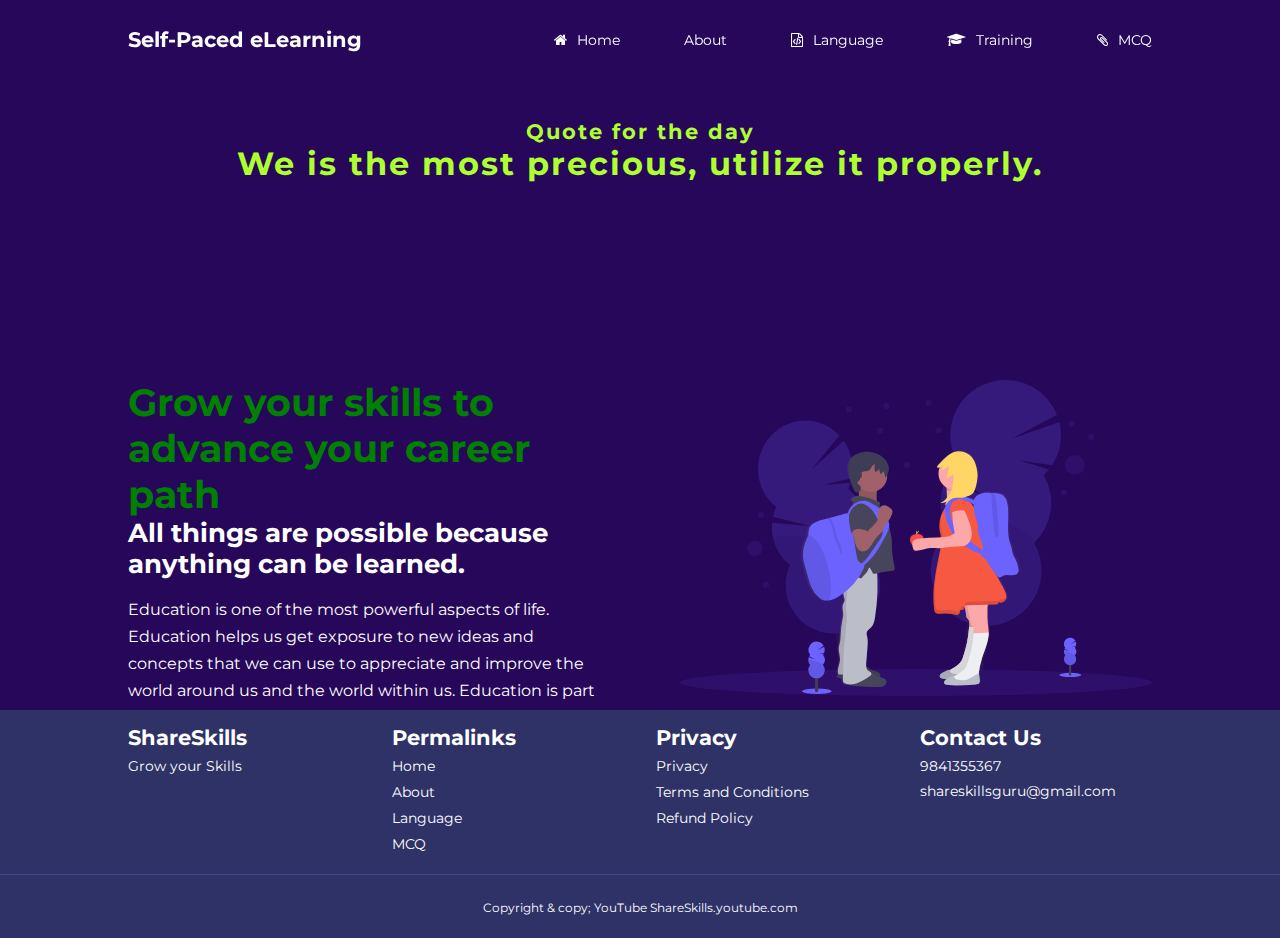
==== index.html @ d2451aa7 "Update index.html" ====
<!DOCTYPE html>
<html lang="en">
<head>
    <meta charset="UTF-8">
    <meta http-equiv="X-UA-Compatible" content="IE=edge">
    <meta name="keywords" content="Self Paced Training, Self-paced, Study Park, study-park, Computer, Computer note, SharaSkills, Surendra, Surendra Prasad Tharu, C, c++, html, html tutorials, css, javascript, python">
    <meta name="robots" content="index, follow">
    <meta name="viewport" content="width=device-width, initial-scale=1.0">
    <title>codeswithspt</title>
    <!--ICONSCOUNT CDN link-->
    <link rel="stylesheet" href="https://unicons.iconscout.com/release/v4.0.0/css/line.css">
    <link rel="stylesheet" href="./css/style.css">
    <link rel="stylesheet" href="https://stackpath.bootstrapcdn.com/font-awesome/4.7.0/css/font-awesome.min.css">
    <!--Google Fonts (Monteserrat)-->
    <link rel="preconnect" href="https://fonts.googleapis.com">
    <link rel="preconnect" href="https://fonts.gstatic.com" crossorigin>
    <link href="https://fonts.googleapis.com/css2?family=Montserrat:wght@300;400;500;600;700;800;900&family=Ubuntu:ital,wght@0,400;1,500&display=swap" rel="stylesheet">
<!--SWIPERJS.COM-->
<link rel="stylesheet" href="https://unpkg.com/swiper@8/swiper-bundle.min.css"/>
</head>
<body>
    <nav>
        <div class="container nav__container">
            <a href="index.html"><h4>Self-Paced eLearning</h4></a>
            <ul class="nav__menu">
                <li class="active"><a href="index.html"><i class="fa fa-home"></i></i>Home</a></li>
                <li><a href="about.html">About</a></li>
                <li><a href="language.html"><i class="fa fa-file-code-o"></i>Language</a></li>
                <li><a href="tranining.html"><i class="fa fa-graduation-cap"></i>Training</a></li>
                <li><a href="mcq.html"><i class="fa fa-paperclip"></i>MCQ</a>                </li>
            </ul>
            <button id="open-menu-btn"><i class="uil uil-bars"></i></button>
            <button id="close-menu-btn"><i class="uil uil-multiply"></i></button>
        </div>
    </nav>
<!--=====END OF NAVBAR====-->

<header>
    <div class="watch">
    <div class="quote">
        <h4>Quote for the day</h4>
        <h2>We is the most precious, utilize it properly.</h2>
    </div>
    <h1 id="current-time"></h1>
</div>
    <div class="container header__container">
        <div class="header__left">
            <h1>Grow your skills to advance your career path</h1>
            <h3>All things are possible because anything can be learned.</h3>
            <p>Education is one of the most powerful aspects of life. 
                Education helps us get exposure to new ideas and concepts that we can use to appreciate and improve the world around us and 
                the world within us.          
                Education is part of the foundation of all progress and growth, both as an individual and as a society</p>
                <a href="language.html" class="btn btn-primary">Get Started</a>
        </div>
        <div class="header__right">
            <div class="header__right-image">
                <img src="./images/header.svg" alt="Header Image">
            </div>
        </div>
    </div>  
</header>
<!--=====END OF header section====-->


<!--===== FOOTERS section ====--> 
<footer>
    <div class="container footer_container">
        <div class="footer_1">
            <a href="index.html" class="footer_logo"><h4>ShareSkills</h4></a>
            <p>Grow your Skills</p>
        </div>
        <div class="footer_2">
            <h4>Permalinks</h4>
            <ul class="permalinks">
                <li><a href="index.html">Home</a></li>
                <li><a href="about.html">About</a></li>
                <li><a href="language.html">Language</a></li>
                <li><a href="mcq.html">MCQ</a></li>
            </ul>
        </div>
        <div class="footer_3">
            <h4>Privacy</h4>
            <ul class="privacy">
              <li><a href="#">Privacy</a></li>  
              <li><a href="#">Terms and Conditions</a></li>  
              <li><a href="#">Refund Policy</a></li>  
            </ul>
        </div>
        <div class="footer_4">
            <h4>Contact Us</h4>
            <div>
                <p>9841355367</p>
                <p>shareskillsguru@gmail.com</p>
            </div>
        
        <ul class="footer_socials">
            <li><a href="#"><i class="uil uil-facebook-f"></i></a></li>
            <li><a href="#"><i class="uil uil-instagram-alt"></i></a></li>
            <li><a href="#"><i class="uil uil-twitter"></i></a></li>
            <li><a href="#"><i class="uil uil-linkedin-alt"></i></a></li>
        </ul>
    </div>
    </div>
    <div class="footer_copyright">
        <small>Copyright & copy; YouTube ShareSkills.youtube.com</small>
    </div>
</footer>

<script src="https://unpkg.com/swiper@8/swiper-bundle.min.js"></script>
    <script src="./main.js"></script>

<script>
        var swiper = new Swiper(".mySwiper", {
            slidesPerView: 1,
            spaceBetween: 30,
            pagination: {
            el: ".swiper-pagination",
            clickable: true,
            },
    //when window width is >=600px
          breakpoints:{
              600:{
                slidesPerView:2
          }}
        });
</script>
<script>
    let time = document.getElementById("current-time");
    setInterval(() => {
        let d = new Date();
        time.innerHTML = d.toLocaleTimeString();
    }, 1000)
</script>
</body>
</html>
---- css/style.css ----
*{
    margin: 0;
    padding: 0;
    border: 0;
    outline: 0;
    text-decoration: none;
    list-style: none;
    box-sizing: border-box;
}
:root{
    --color-primary: #6c63ff;
    --color-success:#00bf8e;
    --color-warning:#f7c94b;
    --color-danger: #f75842;
    --color-danger-variant:rgba(247,88,66,0.4);
    --color-white:#fff;
    --color-light:rgba(255,255,255,0.7);
    --color-black:#000;
    --color-bg:#27075a;
    --color-bg1:#2e3267;
    --color-bg2:#424890;

    --container-width-lg:80%;
    --container-width-md:90%;
    --container-width-sm:94%;

    --transition: all 400ms ease;
}

.watch {
    height: 300px;
    width: 95%;
    padding: 20px;
    margin: auto;
}

.watch h1 {
    text-align: center;
    color: yellow;
    letter-spacing: 3px;
    margin: 60px;
}

.quote {
    text-align: center;
    color: greenyellow;
    letter-spacing: 2px;
    margin: 20px;
}

body{
    font-family: 'Montserrat', sans-serif;
    line-height: 1.7;
    color: var(--color-white);
    background: var(--color-bg);
}
.container{
    width: var(--container-width-lg);
    margin: 0 auto;
}

section{
    padding: 6rem 0;

}

section h2{
    text-align: center;
    margin-bottom: 4rem;
}
h1,h2, h3, h4, h5{
    line-height: 1.2;
}
h1{
    font-size: 2.4rem;
    color: Green;
}
h2{
    font-size: 2rem;
}
h3{
    font-size: 1.6rem;
}
h4{
    font-size: 1.3rem;
}
a{
    color: var(--color-white);
}
img{
    width: 100%;
    display: block;
    object-fit: cover;
}
.btn{
    display: inline-block;
    background: var(--color-white);
    color: var(--color-black);
    padding: 1rem 2rem;
    border:1px solid transparent;
    font-weight: 500;
    transition: var(--transition);
}
.btn:hover{
    background: transparent;
    color: var(--color-white);
    border-color: var(--color-white);
}
.btn-primary{
    background: var(--color-danger);
    color: var(--color-white);
}
/*==============navbar======*/

nav{
    background: transparent;
    width: 100vw;
    height: 5rem;
    position: fixed;
    top: 0;
    z-index: 11;
}

/* change navbar styles on scroll using JavaScript */

.window-scroll{
  background:var(--color-primary);  
  box-shadow: 0 1rem 2rem rgba(0,0,0,0.2);
}
.nav__container{
    height: 100%;
    display: flex;
    justify-content: space-between;
    align-items: center;
}
nav button{
    display: none;
}
.nav__menu{
    display: flex;
    align-items: center;
    gap:4rem;

}
.nav__menu a{
    font-size: 0.9rem;
    transition: var(--transition);
}
.nav__menu .fa{
    margin-right: 10px;
}
.nav__menu a:hover{
    color: var(--color-bg2);
}
/*==============navbar======*/

header{
    position: relative;
    top: 5rem;
    overflow: hidden;
    height: 70vh;
    margin-bottom: 5rem;
}
.header__container{
    display: grid;
    grid-template-columns: 1fr 1fr;
    align-items: conter;
    gap: 5rem;
    height: 100%;
}
.header__left p{
    margin: 1rem 0 0rem;

}

/*==============categories====== */

.categories{
    background: var(--color-bg1);
}
.categories h1{
    line-height: 1;
    margin-bottom: 3rem;
}

.categories__container{
    display: grid;
    grid-template-columns: 40% 60%;
    gap: 4rem;
}
.categories__left{
    margin-right: 4rem;
}
.categories__left p{
    margin: 1rem 0 3rem;
}
.categories__right{
    display: grid;
    grid-template-columns: repeat(3, 1fr);
    gap: 1.2rem;
}
.category{
    background: var(--color-bg2);
    padding: 2rem;
    border-radius: 2rem;
    transition: var(--transition);
}
.category:hover{
    box-shadow: 0 3rem 3rem rgba(0,0,0,0.3);
    z-index: 1;
}
.category:nth-child(2) .category__icon{
    background: var(--color-danger);
}
.category:nth-child(3) .category__icon{
    background: var(--color-success);
}
.category:nth-child(4) .category__icon{
    background: var(--color-warning);
}
.category:nth-child(5) .category__icon{
    background: var(--color-black);
}
.category__icon{
    background: var(--color-primary);
    padding: 0.7em;
    border-radius: 0.9rem; 
}
.category h5{
    margin: 2rem 0 1rem;
}
.category p{
    font-size: 0.85rem;
}



/*==============POPULAR COURSES====== */
.courses{
    margin-top: 1rem;
}
.courses__container{
    display: grid;
    grid-template-columns: repeat(3, 1fr);
    gap: 2rem;
}
.courses{
    background: var(--color-bg1);
    text-align: center;
    border: 1px solid transparent;
    transition: var(--transition);
}
.courses__infor {
    padding: 2rem;
}
.courses:hover{
    background: transparent;
    border-color: var(--color-primary);
}
.courses__info p{
    margin: 1.2rem 0 2rem;
    font-size: 0.9rem;
}


/*==============FAQs============ */
.faqs{
    background: var(--color-bg1);
    box-shadow: inset 0 0 3rem rgba(0,0,0,0.5);
}
.faqs__container{
    display: grid;
    grid-template-columns: 1fr 1fr;
    gap: 1rem;
}
.faq{
    padding: 2rem;
    display: flex;
    align-items: center;
    gap: 1.4rem;
    height: fit-content;
    background: var(--color-primary);
    cursor: pointer;
}
.faq h4{
    font-size: 1rem;
    line-height: 2.2;
}
.faq__icon{
    align-self: flex-start;
    font-size: 1.2rem;
}
.faq p{
    margin-top: 00.85rem;
    display: none;
}
.faq.open p{
    display: block;
}


/*==============Testimonials============ */
.testimonials__container{
    overflow-x: hidden;
    position: relative;
    margin-bottom: 5rem;
}

.testimonial {
    padding-top: 1rem ;
}

.avatar {
    width: 6rem;
    height: 6rem;
    border-radius: 50%;
    overflow: hidden;
    margin: 0 auto 1rem;
    border: 1rem solid var(--color-bg1);
}
.testimonial__info{
    text-align: center;
}
.testimonial__body {
    background: var(--color-primary);
    padding: 2rem;
    margin-top: 3rem;
    position: relative;
}
.testimonial__body::before{
    content: " ";
    display: block;
    background: linear-gradient(135deg, transparent, var(--color-primary));
    width: 3rem;
    height: 3rem;
    position: absolute;
    left: 50%;
    top: -1.5rem;
    transform: rotate(45deg);
}

/*============== footer ============ */
footer {
    background: var(--color-bg1);
    padding-top: 1rem;
    font-size: 0.9rem;
}
.footer_container{
    display: grid;
    grid-template-columns: repeat(4, 1fr);
    gap: 2rem;
}

.footer_container > div h4 {
    margin-bottom: 0.2rem;
}
.footer_1 p {
    margin: 0 0 1rem;
}
footer ul li {
    margin-bottom: 0.1rem;
}
footer ul li a:hover {
    text-decoration: underline;
}
.footer_socials{
    display: flex;
    gap: 1rem;
    font-size: 1.2rem;
    margin-top: 2rem;
}
.footer_copyright {
    text-align: center;
    margin-top: 1rem;
    padding: 1.2rem 0;
    border-top: 1px solid var(--color-bg2);
}

/*  ======= Media Queries (Tablet) ======== */
@media screen and (max-width: 1024px){
.container {
    width:var(--continer-width-md);
}
h1 {
    font-size: 2.2rem;
}
h2 {
    font-size: 1.7rem;
}
h3 {
    font-size: 1.4rem;
}
h4 {
    font-size: 1.2rem;
}

/*  ======= navbar ======== */

nav button {
    display: inline-block;
    background: transparent;
    font-size: 1.8rem;
    color: var(--color-white);
    cursor: pointer;
}

nav button#close-menu-btn{
    display: none;
}
.nav__menu {
    position: fixed;
    top: 5rem;
    right: 5%;
    height: fit-content;
    width: 18rem;
    flex-direction: column;
    gap: 0;
    display: none;
}   
.nav__menu li{
    width: 100%;
    height: 3.5rem;
    animation: animateNavItems 400ms linear forwards;
    transform-origin: top right;
    opacity: 0;
}
.nav__menu li: :nth-child(2){
    animation-delay: 200ms;
}
.nav__menu li: :nth-child(3){
    animation-delay: 400ms;
}
.nav__menu li: :nth-child(4){
    animation-delay: 600ms;
}
@keyframes animateNavItems{
    0% {
        transform: rotateZ(-90deg) rotateX(90deg) scale(0.1);
    }
    100% {
        transform: rotateZ(0) rotateX(0deg) scale(1);
        opacity: 1;
    }
}
.nav__menu li a {
    background: var(--color-primary);
    box-shadow: -4rem 6rem 10rem rgba(0, 0, 0, 0.6);
    width: 100%;
    height: 100%;
    display: grid;
    place-items: center;
}
.nav__menu li a: hover {
    background: var(--color-bg2);
    color: var(--color-white);
}

/*========= header ======== */
header {
    height: 52vh;
    margin-bottom: 4rem;
}
.header__container{
    gap: 0;
    padding-bottom: 3rem;
}

/*========= categories ======== */
.categories{
    height: auto;
}
.categories__container{
    grid-template-columns: 1fr;
    gap: 3rem;
}
.categories__left{
    margin-right: 0;
}

/*========= categories ======== */
.courses{
    margin-top: 0;
}
.courses__container{
    grid-template-columns: 1fr 1fr;
}

/*========= FAQs ======== */
.faq{
    padding: 1.5rem;
}
.faqs__container{
    grid-template-columns: 1fr;
}

/*========= footer ======== */
.footer_container{
    grid-template-columns: 1fr 1fr;
}
}

/*========= MEDIA QUERIES (PHONE) ======== */
@media screen and (max-width:600px) {
    .container{
        width: var(--container-width-sm);
    }
/*========= navbar ======== */
    .nav__menu{
        right: 3%;
    }
/*========= header ======== */
    header{
        height: 100vh;
    }
    .header__container{
        grid-template-columns: 1fr;
        text-align: center;
        margin-top: 0;
    }
    .header__left p{
        margin-bottom: 1.3rem;
    }

/*========= categories ======== */
    .categories__right{
        grid-template-columns: 1fr 1fr;
        gap: 0.7rem;
    }
    .category{
        padding: 1rem;
        border-radius: 1rem;
    }
    .category__icon{
        margin-top: 4px;
        display: inline-block;
    }

/*========= footer ======== */
    .footer_container{
        grid-template-columns: 1fr;
        text-align: center;
        gap: 2rem;
    }
    .footer_1 p{
        margin: 1rem auto;
    }
    .footer_socials{
        justify-content: center;
    }
    
}
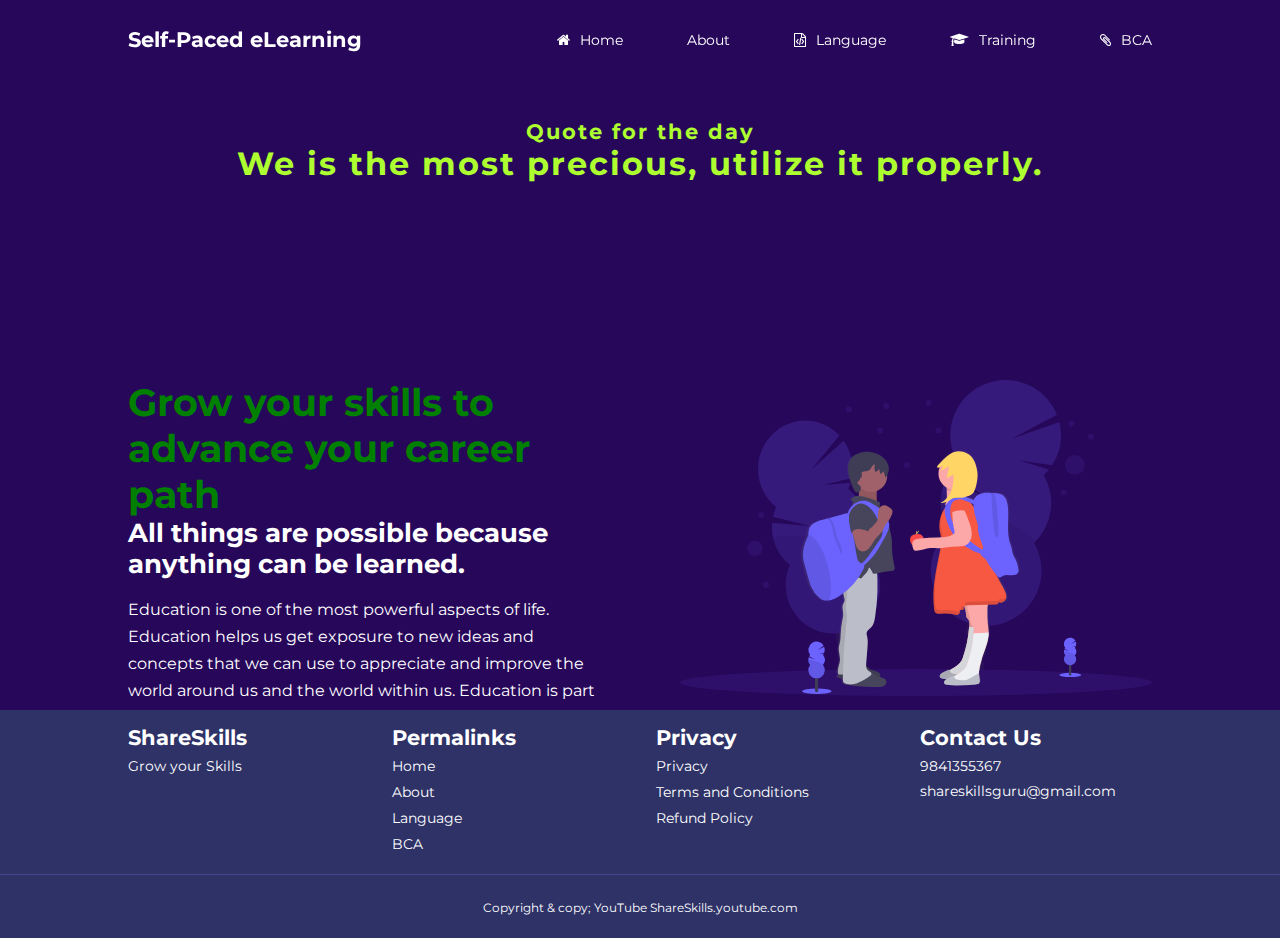
==== commit bbd4f630: "Update index.html" ====
--- a/index.html
+++ b/index.html
@@ -27,7 +27,7 @@
                 <li><a href="about.html">About</a></li>
                 <li><a href="language.html"><i class="fa fa-file-code-o"></i>Language</a></li>
                 <li><a href="tranining.html"><i class="fa fa-graduation-cap"></i>Training</a></li>
-                <li><a href="mcq.html"><i class="fa fa-paperclip"></i>MCQ</a>                </li>
+                <li><a href="mcq.html"><i class="fa fa-paperclip"></i>BCA</a>                </li>
             </ul>
             <button id="open-menu-btn"><i class="uil uil-bars"></i></button>
             <button id="close-menu-btn"><i class="uil uil-multiply"></i></button>
@@ -76,7 +76,7 @@
                 <li><a href="index.html">Home</a></li>
                 <li><a href="about.html">About</a></li>
                 <li><a href="language.html">Language</a></li>
-                <li><a href="mcq.html">MCQ</a></li>
+                <li><a href="mcq.html">BCA</a></li>
             </ul>
         </div>
         <div class="footer_3">
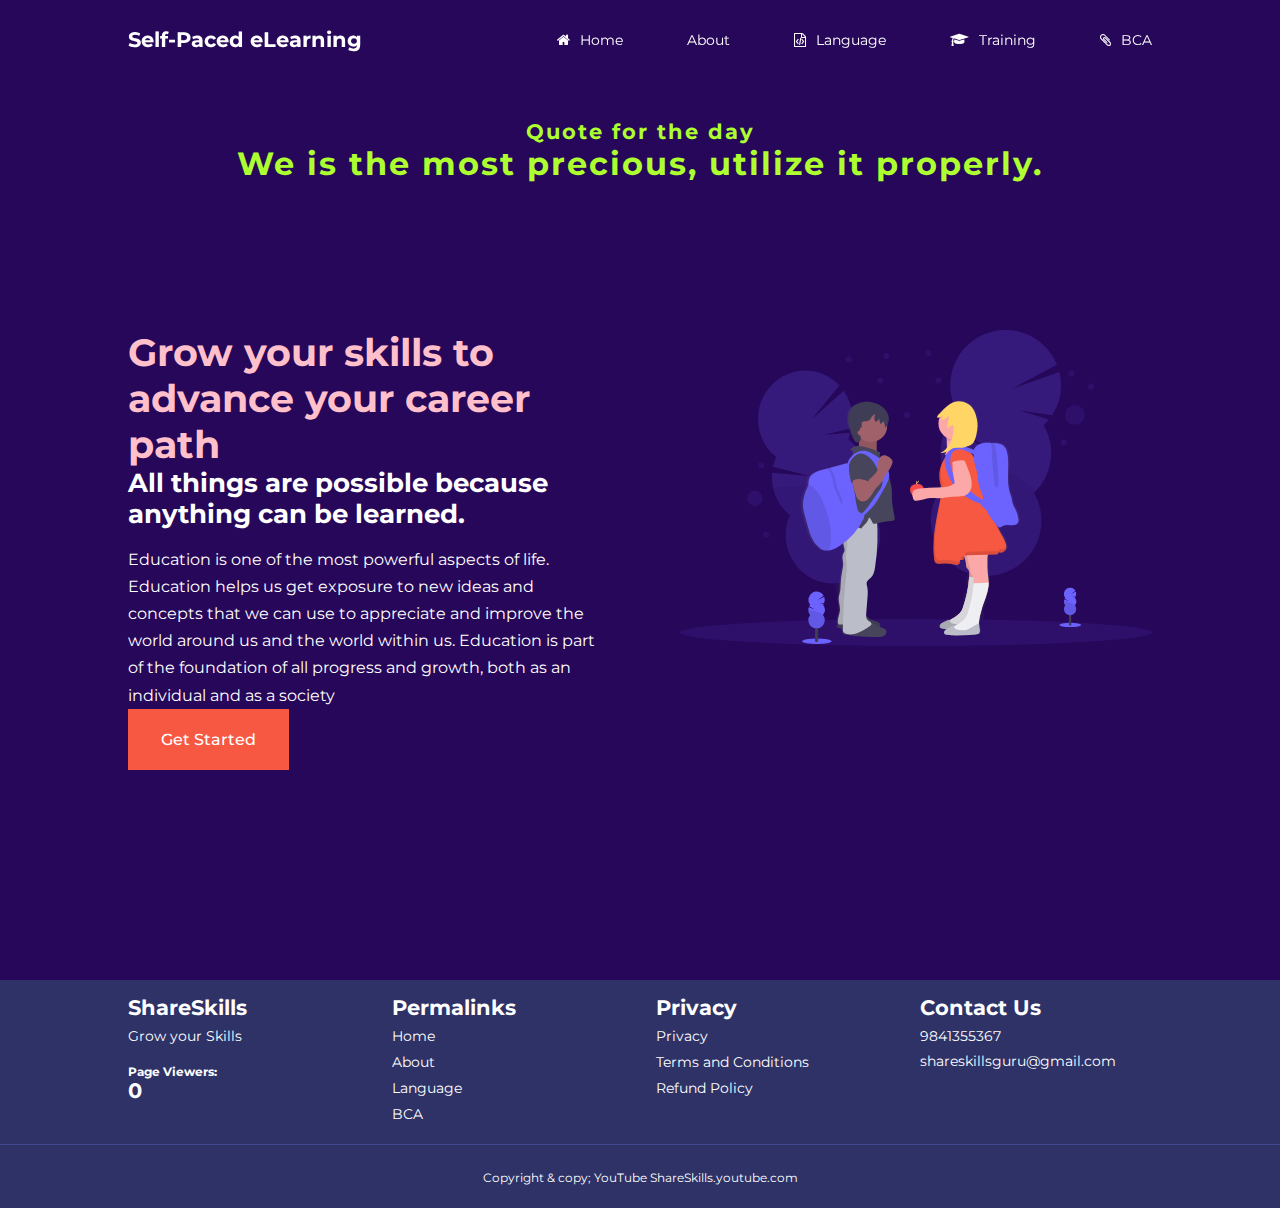
==== commit d9ed2704: "Update index.html" ====
--- a/index.html
+++ b/index.html
@@ -69,6 +69,8 @@
         <div class="footer_1">
             <a href="index.html" class="footer_logo"><h4>ShareSkills</h4></a>
             <p>Grow your Skills</p>
+            <h5>Page Viewers:</h5>
+<h4 id="count">0</h4>
         </div>
         <div class="footer_2">
             <h4>Permalinks</h4>
@@ -132,5 +134,16 @@
         time.innerHTML = d.toLocaleTimeString();
     }, 1000)
 </script>
+<script>
+    const countE1 = document.getElementById("count");
+    countvisits();
+    function countvisits() {
+        fetch('https://api.countapi.xyz/update/spt.com.np/web/?amount=1')
+            .then((res) => res.json())
+            .then((res) => {
+                countE1.innerHTML = res.value;
+            });
+    } 
+</script>
 </body>
 </html>
--- a/css/style.css
+++ b/css/style.css
@@ -28,7 +28,7 @@
 }
 
 .watch {
-    height: 300px;
+    height: 250px;
     width: 95%;
     padding: 20px;
     margin: auto;
@@ -73,7 +73,7 @@
 }
 h1{
     font-size: 2.4rem;
-    color: Green;
+    color: pink;
 }
 h2{
     font-size: 2rem;
@@ -158,7 +158,7 @@
     position: relative;
     top: 5rem;
     overflow: hidden;
-    height: 70vh;
+    height: 100vh;
     margin-bottom: 5rem;
 }
 .header__container{
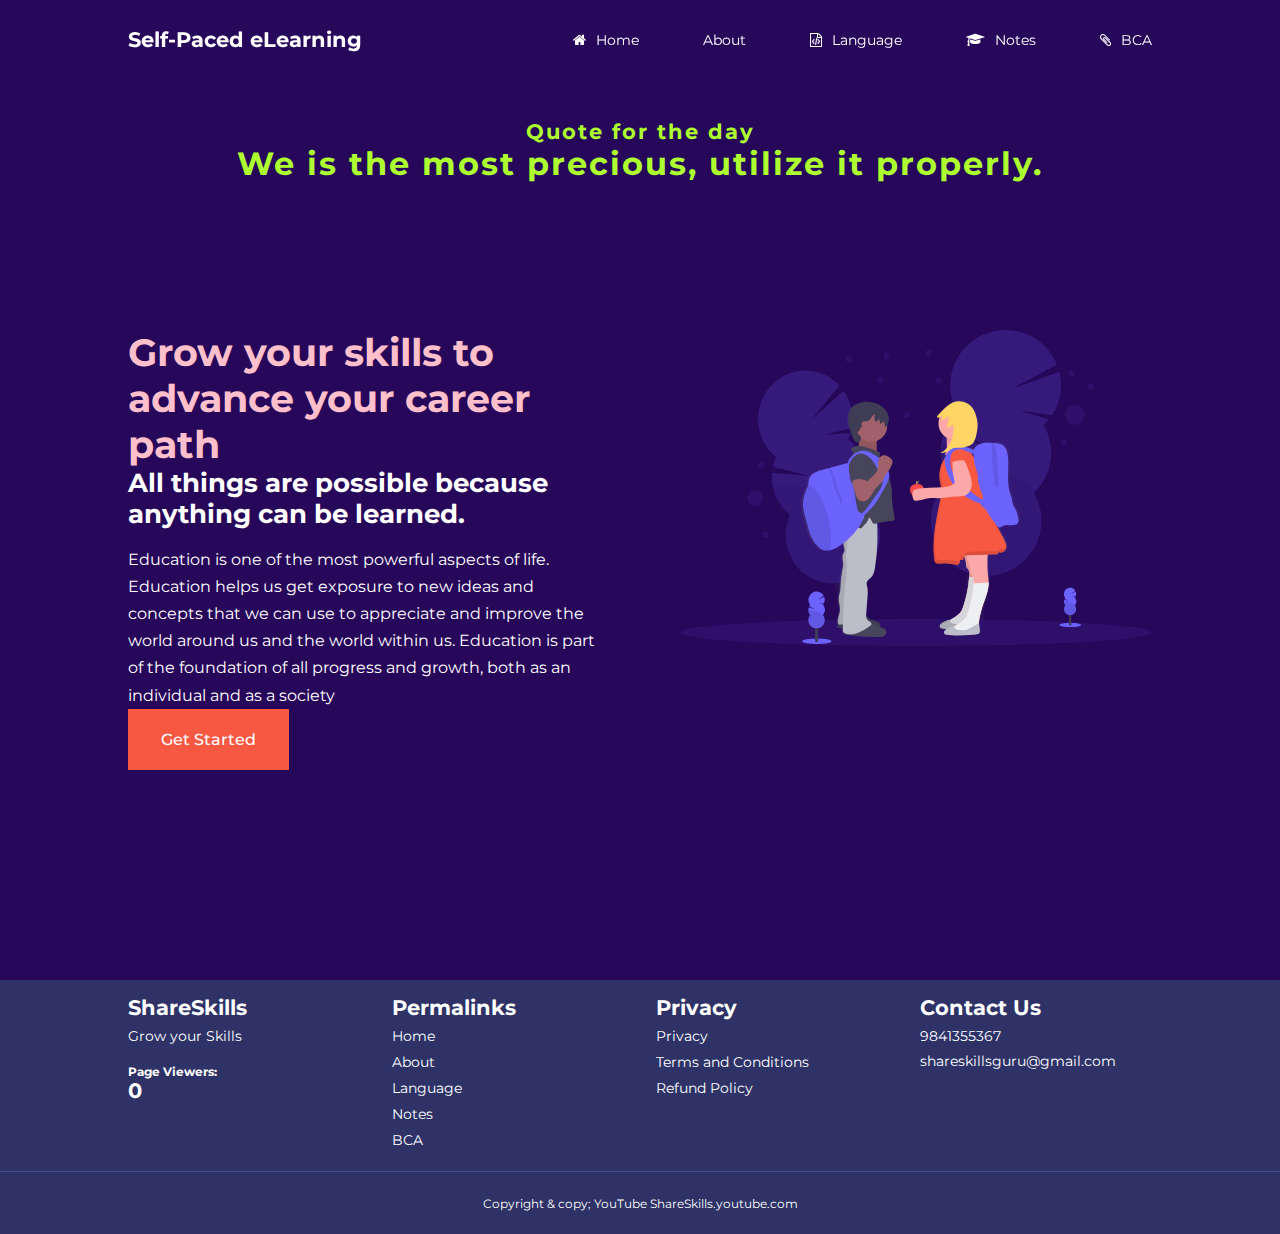
==== commit b88d2aa7: "Update index.html" ====
--- a/index.html
+++ b/index.html
@@ -26,7 +26,7 @@
                 <li class="active"><a href="index.html"><i class="fa fa-home"></i></i>Home</a></li>
                 <li><a href="about.html">About</a></li>
                 <li><a href="language.html"><i class="fa fa-file-code-o"></i>Language</a></li>
-                <li><a href="tranining.html"><i class="fa fa-graduation-cap"></i>Training</a></li>
+                <li><a href="tranining.html"><i class="fa fa-graduation-cap"></i>Notes</a></li>
                 <li><a href="mcq.html"><i class="fa fa-paperclip"></i>BCA</a>                </li>
             </ul>
             <button id="open-menu-btn"><i class="uil uil-bars"></i></button>
@@ -70,7 +70,7 @@
             <a href="index.html" class="footer_logo"><h4>ShareSkills</h4></a>
             <p>Grow your Skills</p>
             <h5>Page Viewers:</h5>
-<h4 id="count">0</h4>
+            <h4 id="count">0</h4>
         </div>
         <div class="footer_2">
             <h4>Permalinks</h4>
@@ -78,6 +78,7 @@
                 <li><a href="index.html">Home</a></li>
                 <li><a href="about.html">About</a></li>
                 <li><a href="language.html">Language</a></li>
+                <li><a href="language.html">Notes</a></li>
                 <li><a href="mcq.html">BCA</a></li>
             </ul>
         </div>
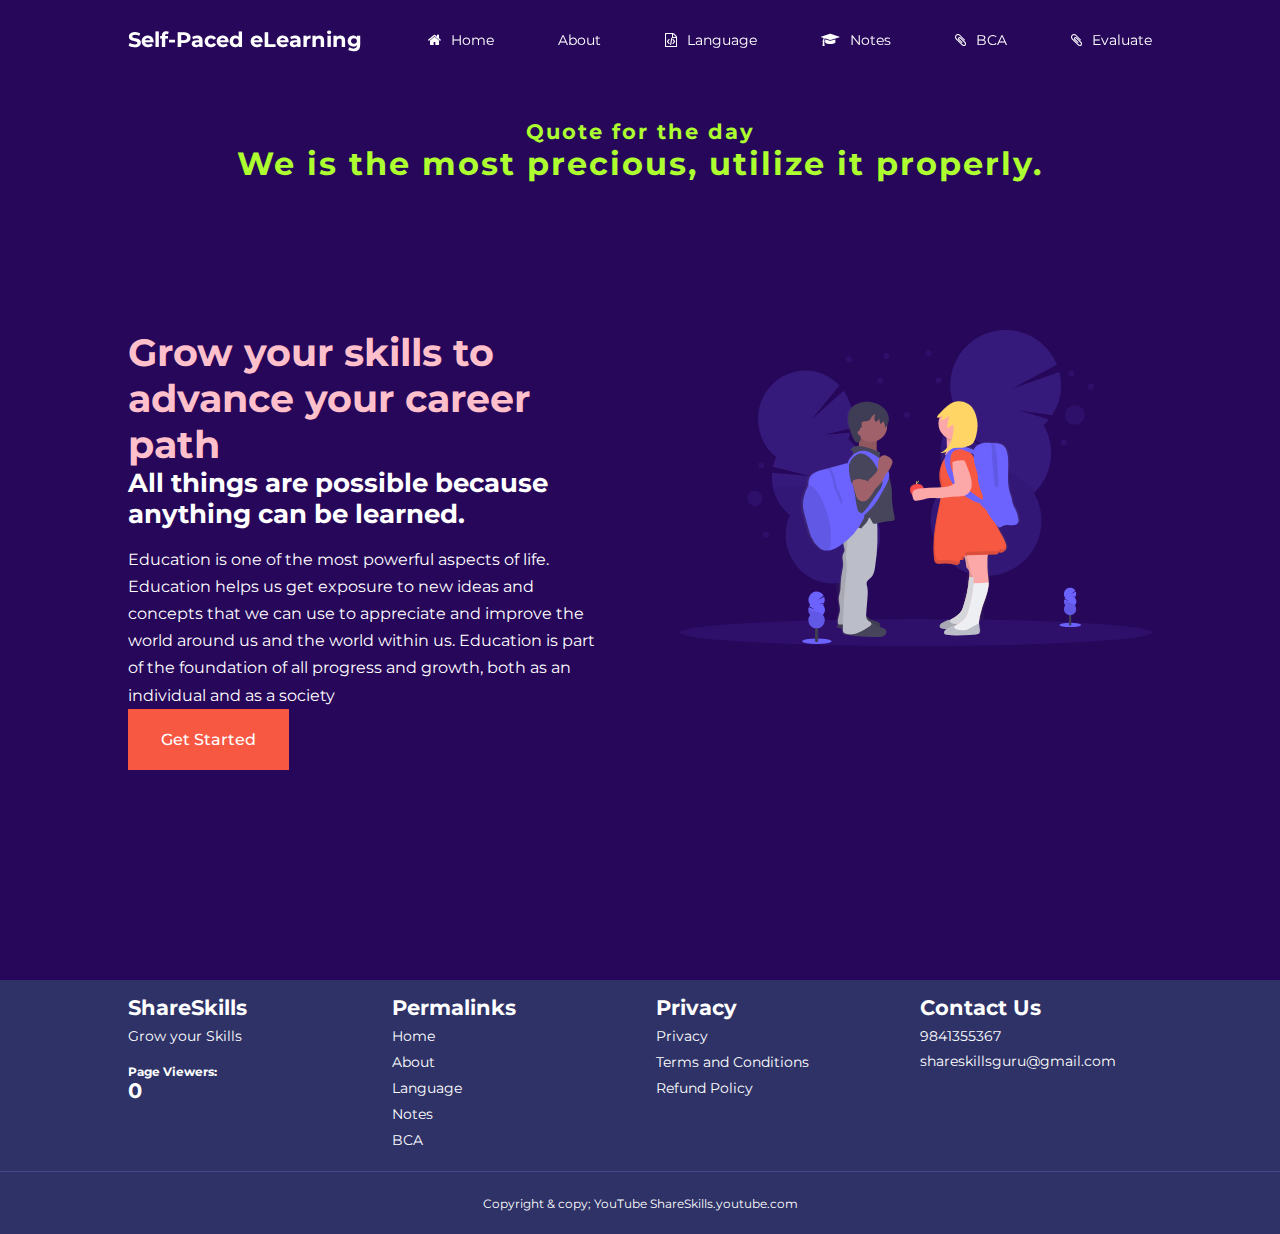
==== commit 6d507351: "Update index.html" ====
--- a/index.html
+++ b/index.html
@@ -28,6 +28,7 @@
                 <li><a href="language.html"><i class="fa fa-file-code-o"></i>Language</a></li>
                 <li><a href="tranining.html"><i class="fa fa-graduation-cap"></i>Notes</a></li>
                 <li><a href="mcq.html"><i class="fa fa-paperclip"></i>BCA</a>                </li>
+                <li><a href="evaluate.html"><i class="fa fa-paperclip"></i>Evaluate</a> </li>
             </ul>
             <button id="open-menu-btn"><i class="uil uil-bars"></i></button>
             <button id="close-menu-btn"><i class="uil uil-multiply"></i></button>
@@ -78,7 +79,7 @@
                 <li><a href="index.html">Home</a></li>
                 <li><a href="about.html">About</a></li>
                 <li><a href="language.html">Language</a></li>
-                <li><a href="language.html">Notes</a></li>
+                <li><a href="tranining.html">Notes</a></li>
                 <li><a href="mcq.html">BCA</a></li>
             </ul>
         </div>
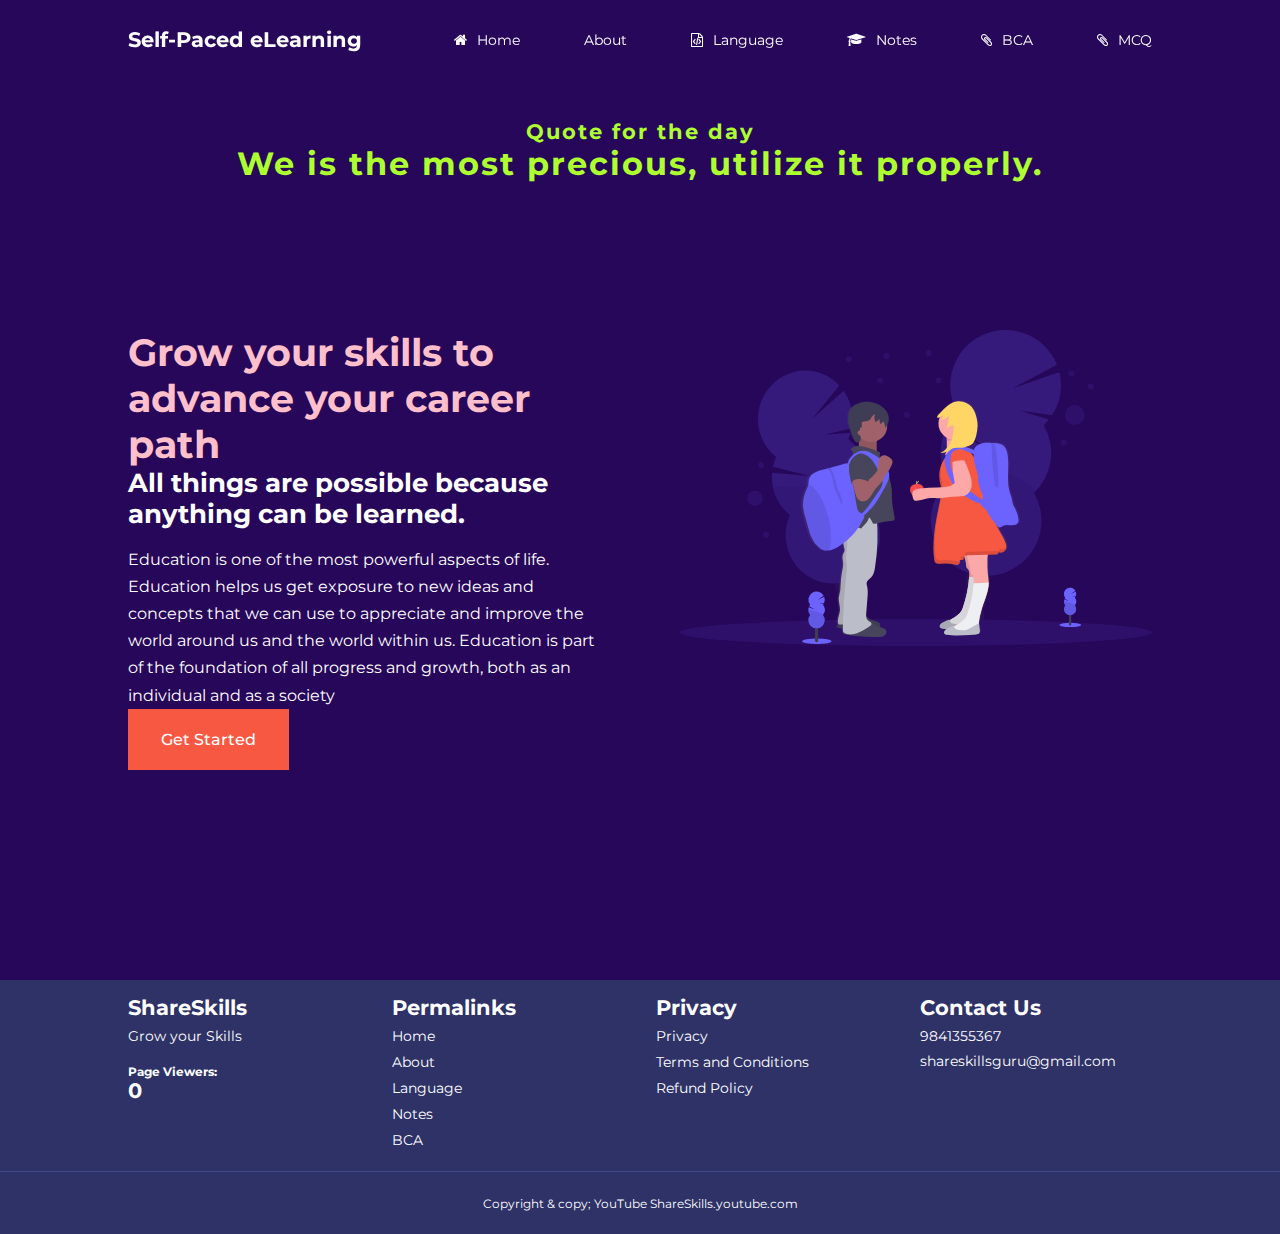
==== commit e625b998: "Update index.html" ====
--- a/index.html
+++ b/index.html
@@ -28,7 +28,7 @@
                 <li><a href="language.html"><i class="fa fa-file-code-o"></i>Language</a></li>
                 <li><a href="tranining.html"><i class="fa fa-graduation-cap"></i>Notes</a></li>
                 <li><a href="mcq.html"><i class="fa fa-paperclip"></i>BCA</a>                </li>
-                <li><a href="evaluate.html"><i class="fa fa-paperclip"></i>Evaluate</a> </li>
+                <li><a href="evaluate.html"><i class="fa fa-paperclip"></i>MCQ</a> </li>
             </ul>
             <button id="open-menu-btn"><i class="uil uil-bars"></i></button>
             <button id="close-menu-btn"><i class="uil uil-multiply"></i></button>
